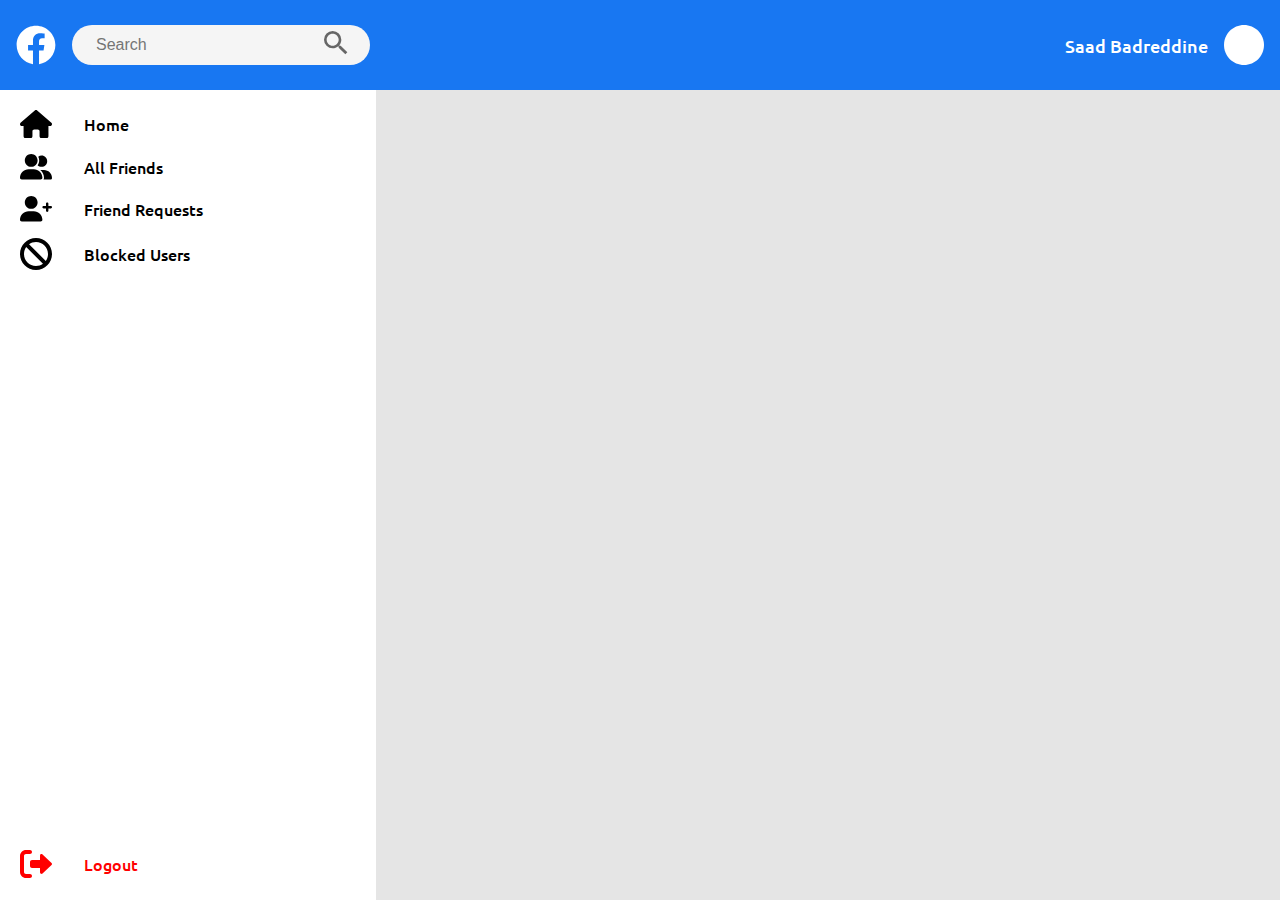
==== index.html @ 12d09928 "Initial Commit" ====
<!DOCTYPE html>
<html lang="en">

<head>
    <meta charset="UTF-8">
    <meta http-equiv="X-UA-Compatible" content="IE=edge">
    <meta name="viewport" content="width=device-width, initial-scale=1.0">
    <title>Document</title>
    <link href="styles.css" rel="stylesheet">
    <script src="foo.js"></script>
</head>

<body>

    <ul class="navbar">
        <svg xmlns="http://www.w3.org/2000/svg" viewBox="0 0 512 512" class="svg">
            <!--! Font Awesome Pro 6.0.0 by @fontawesome - https://fontawesome.com License - https://fontawesome.com/license (Commercial License) Copyright 2022 Fonticons, Inc. -->
            <path
                d="M504 256C504 119 393 8 256 8S8 119 8 256c0 123.78 90.69 226.38 209.25 245V327.69h-63V256h63v-54.64c0-62.15 37-96.48 93.67-96.48 27.14 0 55.52 4.84 55.52 4.84v61h-31.28c-30.8 0-40.41 19.12-40.41 38.73V256h68.78l-11 71.69h-57.78V501C413.31 482.38 504 379.78 504 256z" />
        </svg>
        <div class="wrapper">
            <div class="searchBar">
                <input id="searchQueryInput" type="text" name="searchQueryInput" placeholder="Search " value="" />
                <button id="searchQuerySubmit" type="submit" name="searchQuerySubmit">
                    <svg class="search-icon" viewBox="0 0 24 24">
                        <path fill="#666666"
                            d="M9.5,3A6.5,6.5 0 0,1 16,9.5C16,11.11 15.41,12.59 14.44,13.73L14.71,14H15.5L20.5,19L19,20.5L14,15.5V14.71L13.73,14.44C12.59,15.41 11.11,16 9.5,16A6.5,6.5 0 0,1 3,9.5A6.5,6.5 0 0,1 9.5,3M9.5,5C7,5 5,7 5,9.5C5,12 7,14 9.5,14C12,14 14,12 14,9.5C14,7 12,5 9.5,5Z" />
                    </svg>
                </button>
            </div>
        </div>
        <div class="name-nav">Saad Badreddine</div>
        <svg xmlns="http://www.w3.org/2000/svg" viewBox="0 0 512 512" class="svg-2">
            <!--! Font Awesome Pro 6.0.0 by @fontawesome - https://fontawesome.com License - https://fontawesome.com/license (Commercial License) Copyright 2022 Fonticons, Inc. -->
            <path
                d="M512 256C512 397.4 397.4 512 256 512C114.6 512 0 397.4 0 256C0 114.6 114.6 0 256 0C397.4 0 512 114.6 512 256z" />
        </svg>
    </ul>

    <div class="parent-container">
        <div class="sidenav">
            <div class="sidenav-item">
                <svg xmlns="http://www.w3.org/2000/svg" viewBox="0 0 576 512" class="sidenav-icons">
                    <!--! Font Awesome Pro 6.0.0 by @fontawesome - https://fontawesome.com License - https://fontawesome.com/license (Commercial License) Copyright 2022 Fonticons, Inc. -->
                    <path
                        d="M575.8 255.5C575.8 273.5 560.8 287.6 543.8 287.6H511.8L512.5 447.7C512.5 450.5 512.3 453.1 512 455.8V472C512 494.1 494.1 512 472 512H456C454.9 512 453.8 511.1 452.7 511.9C451.3 511.1 449.9 512 448.5 512H392C369.9 512 352 494.1 352 472V384C352 366.3 337.7 352 320 352H256C238.3 352 224 366.3 224 384V472C224 494.1 206.1 512 184 512H128.1C126.6 512 125.1 511.9 123.6 511.8C122.4 511.9 121.2 512 120 512H104C81.91 512 64 494.1 64 472V360C64 359.1 64.03 358.1 64.09 357.2V287.6H32.05C14.02 287.6 0 273.5 0 255.5C0 246.5 3.004 238.5 10.01 231.5L266.4 8.016C273.4 1.002 281.4 0 288.4 0C295.4 0 303.4 2.004 309.5 7.014L564.8 231.5C572.8 238.5 576.9 246.5 575.8 255.5L575.8 255.5z" />
                </svg>
                <a class="sidenav-text" id="home">Home</a>
            </div>
            <div class="sidenav-item">
                <svg xmlns="http://www.w3.org/2000/svg" viewBox="0 0 640 512" class="sidenav-icons">
                    <!--! Font Awesome Pro 6.0.0 by @fontawesome - https://fontawesome.com License - https://fontawesome.com/license (Commercial License) Copyright 2022 Fonticons, Inc. -->
                    <path
                        d="M224 256c70.7 0 128-57.31 128-128S294.7 0 224 0C153.3 0 96 57.31 96 128S153.3 256 224 256zM274.7 304H173.3c-95.73 0-173.3 77.6-173.3 173.3C0 496.5 15.52 512 34.66 512H413.3C432.5 512 448 496.5 448 477.3C448 381.6 370.4 304 274.7 304zM479.1 320h-73.85C451.2 357.7 480 414.1 480 477.3C480 490.1 476.2 501.9 470 512h138C625.7 512 640 497.6 640 479.1C640 391.6 568.4 320 479.1 320zM432 256C493.9 256 544 205.9 544 144S493.9 32 432 32c-25.11 0-48.04 8.555-66.72 22.51C376.8 76.63 384 101.4 384 128c0 35.52-11.93 68.14-31.59 94.71C372.7 243.2 400.8 256 432 256z" />
                </svg>
                <a class="sidenav-text" id="allfriends">All Friends</a>
            </div>
            <div class="sidenav-item">
                <svg xmlns="http://www.w3.org/2000/svg" viewBox="0 0 640 512" <svg xmlns="http://www.w3.org/2000/svg"
                    viewBox="0 0 640 512" class="sidenav-icons">
                    <!--! Font Awesome Pro 6.0.0 by @fontawesome - https://fontawesome.com License - https://fontawesome.com/license (Commercial License) Copyright 2022 Fonticons, Inc. -->
                    <path
                        d="M224 256c70.7 0 128-57.31 128-128S294.7 0 224 0C153.3 0 96 57.31 96 128S153.3 256 224 256zM274.7 304H173.3C77.61 304 0 381.6 0 477.3C0 496.5 15.52 512 34.66 512h378.7C432.5 512 448 496.5 448 477.3C448 381.6 370.4 304 274.7 304zM616 200h-48v-48C568 138.8 557.3 128 544 128s-24 10.75-24 24v48h-48C458.8 200 448 210.8 448 224s10.75 24 24 24h48v48C520 309.3 530.8 320 544 320s24-10.75 24-24v-48h48C629.3 248 640 237.3 640 224S629.3 200 616 200z" />
                </svg>

                <a class="sidenav-text" id="requests">Friend Requests</a>
            </div>
            <div class="sidenav-item">
                <svg xmlns="http://www.w3.org/2000/svg" viewBox="0 0 512 512" class="sidenav-icons">
                    <!--! Font Awesome Pro 6.0.0 by @fontawesome - https://fontawesome.com License - https://fontawesome.com/license (Commercial License) Copyright 2022 Fonticons, Inc. -->
                    <path
                        d="M512 256C512 397.4 397.4 512 256 512C114.6 512 0 397.4 0 256C0 114.6 114.6 0 256 0C397.4 0 512 114.6 512 256zM99.5 144.8C77.15 176.1 64 214.5 64 256C64 362 149.1 448 256 448C297.5 448 335.9 434.9 367.2 412.5L99.5 144.8zM448 256C448 149.1 362 64 256 64C214.5 64 176.1 77.15 144.8 99.5L412.5 367.2C434.9 335.9 448 297.5 448 256V256z" />
                </svg>
                <a class="sidenav-text" id="blocks">Blocked Users</a>
            </div>

            <div class="logout" class="sidenav-item">
                <svg xmlns="http://www.w3.org/2000/svg" viewBox="0 0 512 512" class="sidenav-icons">
                    <!--! Font Awesome Pro 6.0.0 by @fontawesome - https://fontawesome.com License - https://fontawesome.com/license (Commercial License) Copyright 2022 Fonticons, Inc. -->
                    <path
                        d="M96 480h64C177.7 480 192 465.7 192 448S177.7 416 160 416H96c-17.67 0-32-14.33-32-32V128c0-17.67 14.33-32 32-32h64C177.7 96 192 81.67 192 64S177.7 32 160 32H96C42.98 32 0 74.98 0 128v256C0 437 42.98 480 96 480zM504.8 238.5l-144.1-136c-6.975-6.578-17.2-8.375-26-4.594c-8.803 3.797-14.51 12.47-14.51 22.05l-.0918 72l-128-.001c-17.69 0-32.02 14.33-32.02 32v64c0 17.67 14.34 32 32.02 32l128 .001l.0918 71.1c0 9.578 5.707 18.25 14.51 22.05c8.803 3.781 19.03 1.984 26-4.594l144.1-136C514.4 264.4 514.4 247.6 504.8 238.5z" />
                </svg>
                <a class="sidenav-text" id="logout">Logout</a>
            </div>
        </div>

        <div class="second-column" id="friends">

        </div>

</body>

</html>
---- styles.css ----
@import url("https://fonts.googleapis.com/css2?family=Ubuntu&display=swap");

body {
  all: unset;
  font-family: Ubuntu, Arial, sans-serif;
  background-color: #e5e5e5;
}

a {
  text-decoration: none;
  color: black;
  font-weight: 500;
  margin-bottom: 1rem;
}

.navbar {
  display: flex;
  flex-direction: row;
  list-style-type: none;
  margin: 0;
  overflow: hidden;
  background-color: #1877f2;
  position: fixed;
  top: 0;
  width: 100%;
  height: 10vh;
  align-items: center;
  padding-left: 1rem;
  padding-right: 1rem;
}

.wrapper {
  width: 2 0%;
  max-width: 31.25rem;
  margin-left: 1rem;
}

.searchBar {
  width: 100%;
  display: flex;
  flex-direction: row;
  align-items: center;
}

#searchQueryInput {
  width: 100%;
  height: 2.5rem;
  background: #f5f5f5;
  outline: none;
  border: none;
  border-radius: 1.625rem;
  padding: 0 3.5rem 0 1.5rem;
  font-size: 1rem;
}

#searchQuerySubmit {
  width: 3.5rem;
  height: 2.8rem;
  margin-left: -3.5rem;
  background: none;
  border: none;
  outline: none;
}

#searchQuerySubmit:hover {
  cursor: pointer;
}

.search-icon {
  width: 2rem;
  height: 2rem;
}

.name-nav {
  font-size: 1.1rem;
  font-weight: 500;
  margin-left: auto;
  margin-right: 1rem;
  color: white;
}

.parent-container {
  display: flex;
  position: absolute;
  top: 10vh;
  right: 0;
  bottom: 0;
  left: 0;
}

li a {
  display: block;
  text-align: center;
  padding: 14px 16px;
  text-decoration: none;
}

.sidenav {
  display: flex;
  flex-direction: column;
  flex: 40%;
  padding: 20px;
  position: relative;
  background-color: #ffff;
}

.second-column {
  flex: 77%;
  padding-left: 10%;
  padding-right: 10%;
  position: relative;
  overflow-y: auto;
  overflow-x: hidden;
  justify-content: center;
  align-items: center;
}

.friend-container {
  padding: 5% 0 3% 5%;
  height: 20vh;
  position: relative;
  clear: both;
  border-radius: 20px;
  margin-bottom: 20px;
  align-items: center;
  justify-content: center;
  background-color: #ffff;
  flex-wrap: wrap;
}

.friend-container:first-child {
  margin-top: 20px;
}

.svg {
  width: 2.5rem;
  fill: #ffff;
}

.svg-2 {
  width: 2.5rem;
  fill: #ffff;
  margin-right: 2rem;
}

.sidenav-icons {
  width: 2rem;
  margin-right: 1rem;
}

.sidenav-item {
  display: flex;
  flex-direction: row;
  margin-bottom: 1rem;
}

.sidenav-text {
  margin: auto;
  margin-left: 1rem;
  cursor: pointer;
}

.logout {
  display: flex;
  flex-direction: row;
  margin-top: auto;
}

.logout > a {
  cursor: pointer;
  color: red;
}

.logout > svg {
  fill: red;
}

.button-row {
  position: absolute;
  right: 0.5rem;
  bottom: 1rem;
}

.accept-btn,
.unblock-btn {
  width: 8rem;
  height: 3rem;
  background-color: #ffff;
  color: #00cd67;
  border: 1px solid #00cd67;
  font-size: 1em;
  font-weight: lighter;
  border-radius: 90px;
  text-decoration: none;
  outline: none;
  margin-top: 1rem;
  margin-right: 0.2rem;
}

.accept-btn:active,
.unblock-btn:active {
  transform: translateY(-5px);
}

.accept-btn:hover,
.unblock-btn:hover {
  color: #fff;
  background-color: #00cd67;
  font-size: 1em;
  font-size: 1em;
  cursor: pointer;
  transition: all 400ms ease-out;
}

.reject-btn,
.remove-btn,
.rm-btn {
  width: 8rem;
  height: 3rem;
  color: #fff;
  background: #ff4d4d;
  font-size: 1em;
  font-weight: lighter;
  border-radius: 90px;
  text-decoration: none;
  outline: none;
  border: none;
  margin-top: 1rem;
  margin-right: 1rem;
}

.reject-btn:active,
.remove-btn:active,
.rm-btn:active {
  transform: translateY(-5px);
}

.reject-btn:hover,
.remove-btn:hover,
.rm-btn:hover {
  background-color: #ffff;
  color: #ff4d4d;
  font-size: 1em;
  border: 1px solid #ff4d4d;
  font-size: 1em;
  cursor: pointer;
  transition: all 400ms ease-out;
}

.block-btn {
  width: 8rem;
  height: 3rem;
  background-color: #ffff;
  color: #ff4d4d;
  border: 1px solid #ff4d4d;
  font-size: 1em;
  font-weight: lighter;
  border-radius: 90px;
  text-decoration: none;
  margin-top: 1rem;
  margin-right: 0.2rem;
}

.block-btn:active {
  transform: translateY(-5px);
}

.block-btn:hover {
  background-color: #ff4d4d;
  color: #ffff;
  font-size: 1em;
  border: 1px solid #ffff;
  font-size: 1em;
  cursor: pointer;
  transition: all 400ms ease-out;
}

.fullname {
  font-size: 1.5rem;
}
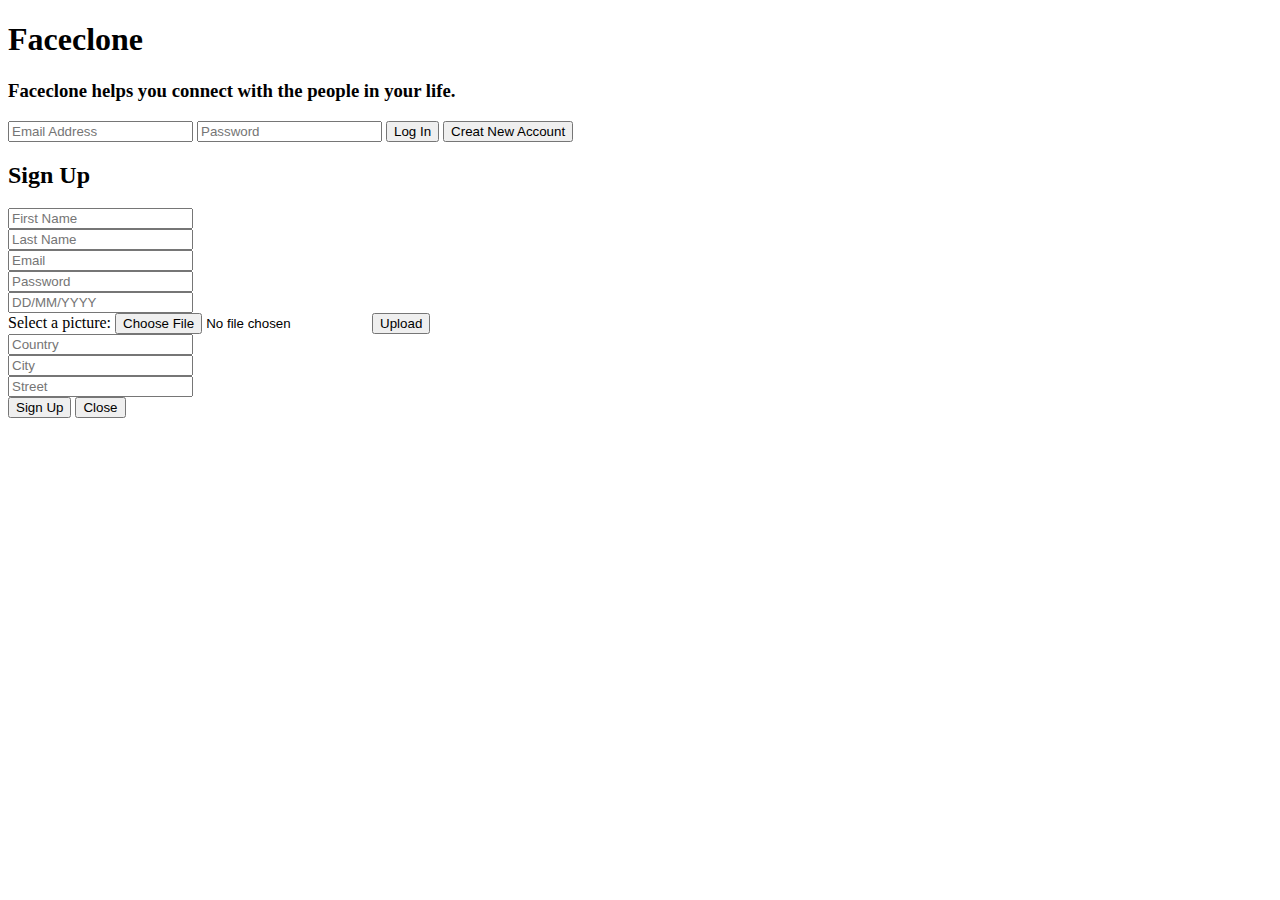
==== commit 8455b608: "Edit HTML for styling purposes" ====
--- a/index.html
+++ b/index.html
@@ -1,93 +1,84 @@
-<!DOCTYPE html>
-<html lang="en">
-
-<head>
-    <meta charset="UTF-8">
-    <meta http-equiv="X-UA-Compatible" content="IE=edge">
-    <meta name="viewport" content="width=device-width, initial-scale=1.0">
-    <title>Document</title>
-    <link href="styles.css" rel="stylesheet">
-    <script src="foo.js"></script>
-</head>
-
-<body>
-
-    <ul class="navbar">
-        <svg xmlns="http://www.w3.org/2000/svg" viewBox="0 0 512 512" class="svg">
-            <!--! Font Awesome Pro 6.0.0 by @fontawesome - https://fontawesome.com License - https://fontawesome.com/license (Commercial License) Copyright 2022 Fonticons, Inc. -->
-            <path
-                d="M504 256C504 119 393 8 256 8S8 119 8 256c0 123.78 90.69 226.38 209.25 245V327.69h-63V256h63v-54.64c0-62.15 37-96.48 93.67-96.48 27.14 0 55.52 4.84 55.52 4.84v61h-31.28c-30.8 0-40.41 19.12-40.41 38.73V256h68.78l-11 71.69h-57.78V501C413.31 482.38 504 379.78 504 256z" />
-        </svg>
-        <div class="wrapper">
-            <div class="searchBar">
-                <input id="searchQueryInput" type="text" name="searchQueryInput" placeholder="Search " value="" />
-                <button id="searchQuerySubmit" type="submit" name="searchQuerySubmit">
-                    <svg class="search-icon" viewBox="0 0 24 24">
-                        <path fill="#666666"
-                            d="M9.5,3A6.5,6.5 0 0,1 16,9.5C16,11.11 15.41,12.59 14.44,13.73L14.71,14H15.5L20.5,19L19,20.5L14,15.5V14.71L13.73,14.44C12.59,15.41 11.11,16 9.5,16A6.5,6.5 0 0,1 3,9.5A6.5,6.5 0 0,1 9.5,3M9.5,5C7,5 5,7 5,9.5C5,12 7,14 9.5,14C12,14 14,12 14,9.5C14,7 12,5 9.5,5Z" />
-                    </svg>
-                </button>
-            </div>
-        </div>
-        <div class="name-nav">Saad Badreddine</div>
-        <svg xmlns="http://www.w3.org/2000/svg" viewBox="0 0 512 512" class="svg-2">
-            <!--! Font Awesome Pro 6.0.0 by @fontawesome - https://fontawesome.com License - https://fontawesome.com/license (Commercial License) Copyright 2022 Fonticons, Inc. -->
-            <path
-                d="M512 256C512 397.4 397.4 512 256 512C114.6 512 0 397.4 0 256C0 114.6 114.6 0 256 0C397.4 0 512 114.6 512 256z" />
-        </svg>
-    </ul>
-
-    <div class="parent-container">
-        <div class="sidenav">
-            <div class="sidenav-item">
-                <svg xmlns="http://www.w3.org/2000/svg" viewBox="0 0 576 512" class="sidenav-icons">
-                    <!--! Font Awesome Pro 6.0.0 by @fontawesome - https://fontawesome.com License - https://fontawesome.com/license (Commercial License) Copyright 2022 Fonticons, Inc. -->
-                    <path
-                        d="M575.8 255.5C575.8 273.5 560.8 287.6 543.8 287.6H511.8L512.5 447.7C512.5 450.5 512.3 453.1 512 455.8V472C512 494.1 494.1 512 472 512H456C454.9 512 453.8 511.1 452.7 511.9C451.3 511.1 449.9 512 448.5 512H392C369.9 512 352 494.1 352 472V384C352 366.3 337.7 352 320 352H256C238.3 352 224 366.3 224 384V472C224 494.1 206.1 512 184 512H128.1C126.6 512 125.1 511.9 123.6 511.8C122.4 511.9 121.2 512 120 512H104C81.91 512 64 494.1 64 472V360C64 359.1 64.03 358.1 64.09 357.2V287.6H32.05C14.02 287.6 0 273.5 0 255.5C0 246.5 3.004 238.5 10.01 231.5L266.4 8.016C273.4 1.002 281.4 0 288.4 0C295.4 0 303.4 2.004 309.5 7.014L564.8 231.5C572.8 238.5 576.9 246.5 575.8 255.5L575.8 255.5z" />
-                </svg>
-                <a class="sidenav-text" id="home">Home</a>
-            </div>
-            <div class="sidenav-item">
-                <svg xmlns="http://www.w3.org/2000/svg" viewBox="0 0 640 512" class="sidenav-icons">
-                    <!--! Font Awesome Pro 6.0.0 by @fontawesome - https://fontawesome.com License - https://fontawesome.com/license (Commercial License) Copyright 2022 Fonticons, Inc. -->
-                    <path
-                        d="M224 256c70.7 0 128-57.31 128-128S294.7 0 224 0C153.3 0 96 57.31 96 128S153.3 256 224 256zM274.7 304H173.3c-95.73 0-173.3 77.6-173.3 173.3C0 496.5 15.52 512 34.66 512H413.3C432.5 512 448 496.5 448 477.3C448 381.6 370.4 304 274.7 304zM479.1 320h-73.85C451.2 357.7 480 414.1 480 477.3C480 490.1 476.2 501.9 470 512h138C625.7 512 640 497.6 640 479.1C640 391.6 568.4 320 479.1 320zM432 256C493.9 256 544 205.9 544 144S493.9 32 432 32c-25.11 0-48.04 8.555-66.72 22.51C376.8 76.63 384 101.4 384 128c0 35.52-11.93 68.14-31.59 94.71C372.7 243.2 400.8 256 432 256z" />
-                </svg>
-                <a class="sidenav-text" id="allfriends">All Friends</a>
-            </div>
-            <div class="sidenav-item">
-                <svg xmlns="http://www.w3.org/2000/svg" viewBox="0 0 640 512" <svg xmlns="http://www.w3.org/2000/svg"
-                    viewBox="0 0 640 512" class="sidenav-icons">
-                    <!--! Font Awesome Pro 6.0.0 by @fontawesome - https://fontawesome.com License - https://fontawesome.com/license (Commercial License) Copyright 2022 Fonticons, Inc. -->
-                    <path
-                        d="M224 256c70.7 0 128-57.31 128-128S294.7 0 224 0C153.3 0 96 57.31 96 128S153.3 256 224 256zM274.7 304H173.3C77.61 304 0 381.6 0 477.3C0 496.5 15.52 512 34.66 512h378.7C432.5 512 448 496.5 448 477.3C448 381.6 370.4 304 274.7 304zM616 200h-48v-48C568 138.8 557.3 128 544 128s-24 10.75-24 24v48h-48C458.8 200 448 210.8 448 224s10.75 24 24 24h48v48C520 309.3 530.8 320 544 320s24-10.75 24-24v-48h48C629.3 248 640 237.3 640 224S629.3 200 616 200z" />
-                </svg>
-
-                <a class="sidenav-text" id="requests">Friend Requests</a>
-            </div>
-            <div class="sidenav-item">
-                <svg xmlns="http://www.w3.org/2000/svg" viewBox="0 0 512 512" class="sidenav-icons">
-                    <!--! Font Awesome Pro 6.0.0 by @fontawesome - https://fontawesome.com License - https://fontawesome.com/license (Commercial License) Copyright 2022 Fonticons, Inc. -->
-                    <path
-                        d="M512 256C512 397.4 397.4 512 256 512C114.6 512 0 397.4 0 256C0 114.6 114.6 0 256 0C397.4 0 512 114.6 512 256zM99.5 144.8C77.15 176.1 64 214.5 64 256C64 362 149.1 448 256 448C297.5 448 335.9 434.9 367.2 412.5L99.5 144.8zM448 256C448 149.1 362 64 256 64C214.5 64 176.1 77.15 144.8 99.5L412.5 367.2C434.9 335.9 448 297.5 448 256V256z" />
-                </svg>
-                <a class="sidenav-text" id="blocks">Blocked Users</a>
-            </div>
-
-            <div class="logout" class="sidenav-item">
-                <svg xmlns="http://www.w3.org/2000/svg" viewBox="0 0 512 512" class="sidenav-icons">
-                    <!--! Font Awesome Pro 6.0.0 by @fontawesome - https://fontawesome.com License - https://fontawesome.com/license (Commercial License) Copyright 2022 Fonticons, Inc. -->
-                    <path
-                        d="M96 480h64C177.7 480 192 465.7 192 448S177.7 416 160 416H96c-17.67 0-32-14.33-32-32V128c0-17.67 14.33-32 32-32h64C177.7 96 192 81.67 192 64S177.7 32 160 32H96C42.98 32 0 74.98 0 128v256C0 437 42.98 480 96 480zM504.8 238.5l-144.1-136c-6.975-6.578-17.2-8.375-26-4.594c-8.803 3.797-14.51 12.47-14.51 22.05l-.0918 72l-128-.001c-17.69 0-32.02 14.33-32.02 32v64c0 17.67 14.34 32 32.02 32l128 .001l.0918 71.1c0 9.578 5.707 18.25 14.51 22.05c8.803 3.781 19.03 1.984 26-4.594l144.1-136C514.4 264.4 514.4 247.6 504.8 238.5z" />
-                </svg>
-                <a class="sidenav-text" id="logout">Logout</a>
-            </div>
-        </div>
-
-        <div class="second-column" id="friends">
-
-        </div>
-
-</body>
-
+<!DOCTYPE html>
+<html lang="en">
+<head>
+    <meta charset="UTF-8">
+    <meta http-equiv="X-UA-Compatible" content="IE=edge">
+    <meta name="viewport" content="width=device-width, initial-scale=1.0">
+    <title>Facebook Clone</title>
+    <link rel="stylesheet" href="CSS/styles.css">
+    <link href="https://fonts.googleapis.com/css2?family=Ubuntu:wght@400;700&display=swap" rel="stylesheet">
+</head>
+<body>
+    <div id="front_page">
+        <div class="maincontainer">
+            <div class="column1">
+                <h1>Faceclone</h1>
+                <h3>Faceclone helps you connect with the people in your life.</h3>
+            </div>
+            <div class="column2">
+                <div id = "loginform">
+                    <input type="text" id="email1" placeholder="Email Address">
+                    <input type="password" id="password1" placeholder="Password"> 
+                    <button type="button" id="signin_button" class="buttons">Log In</button>
+                    <button type="button" id="createaccount_button" class="buttons">Creat New Account</button>
+                </div>
+            </div>
+        </div>
+    </div>
+    <div id="signup_form">
+        <h2>Sign Up</h2>
+        <div class = "signup_row">
+            <div class = "input">
+                <input type="text" id = "first_name" placeholder="First Name">
+            </div>
+            <div class = "input">
+                <input type="text" id = "last_name" placeholder="Last Name">
+            </div>
+        </div>
+            
+        <div class = "signup_row">
+            <div class = "input">
+                <input type="text" id = "email2" placeholder="Email">
+            </div>
+        </div>
+        <div class = "signup_row">
+            <div class = "input">
+                <input type="text" id = "password2" placeholder="Password">
+            </div>
+        </div>
+        <div class = "signup_row">
+            <div class = "input">
+                <input type="text" id = "dob" placeholder="DD/MM/YYYY">
+            </div>
+        </div>
+        <div class = "signup_row">
+            <div class = "input">
+                <label for="profilpicture" id=""picture_label>Select a picture:</label>
+                <input type="file" id="profile_picture" name="profile_picture">
+                <button type="button" id="profilepicture_button" class="buttons">Upload</button>
+            </div> 
+        </div>
+        <div class = "signup_row">
+            <div class = "input">
+                <input type="text" id = "country" placeholder="Country">
+            </div>
+            <div class = "input">
+                <input type="text" id = "city" placeholder="City">    
+            </div>
+            <div class = "input">
+                <input type="text" id = "street" placeholder="Street">
+            </div>
+        </div>
+        <div class = "signup_row">
+            <button type="button" id="signup_button" class="buttons">Sign Up</button>
+            <button type="button" id="close_button" class="buttons">Close</button>
+        </div>
+    </div>
+    
+
+    <script src="Javascript/signin.js"></script></body>
+    <script src="Javascript/signup.js"></script></body>
+
+
+</body>
 </html>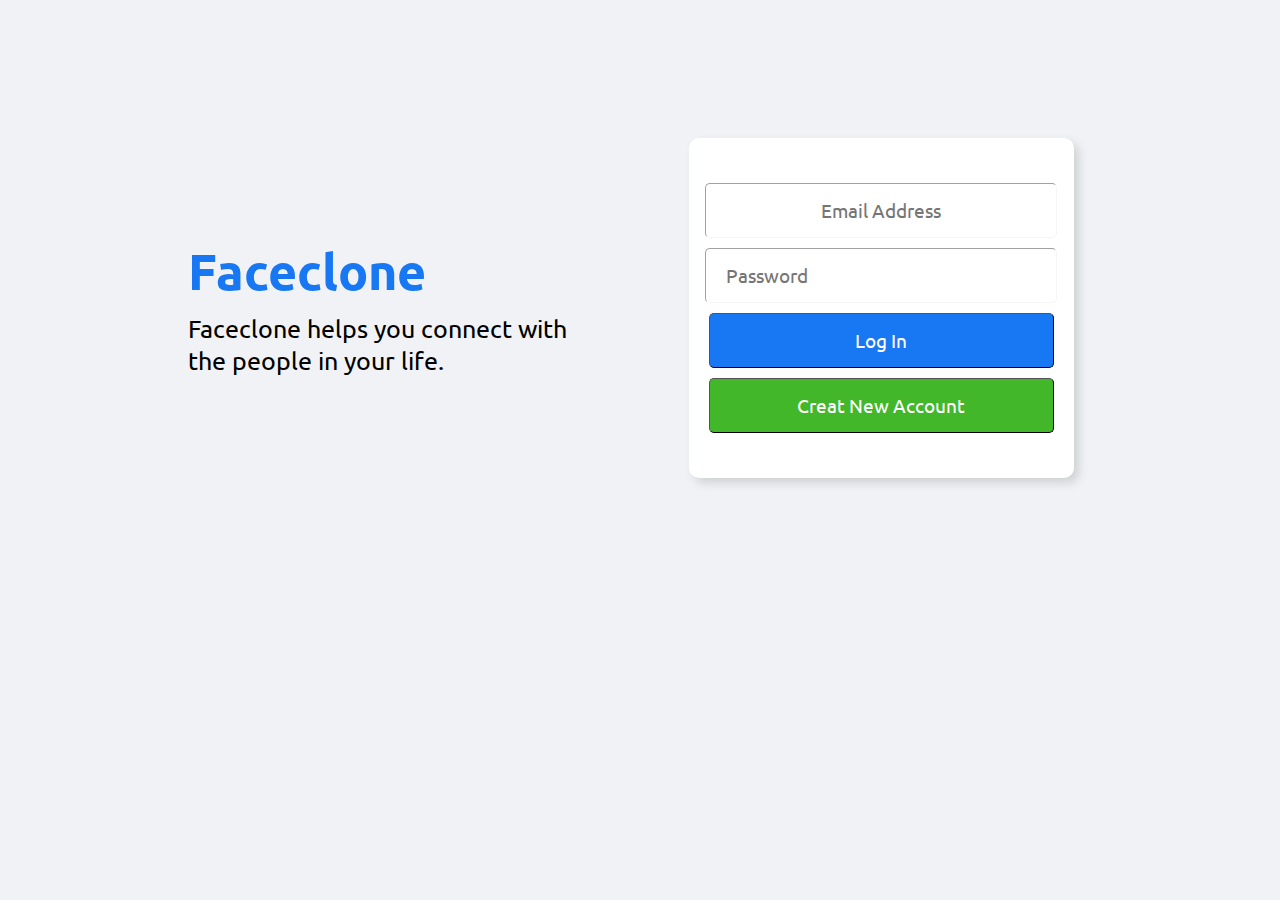
==== commit a19789b0: "Remove profile picture" ====
--- a/index.html
+++ b/index.html
@@ -53,13 +53,6 @@
         </div>
         <div class = "signup_row">
             <div class = "input">
-                <label for="profilpicture" id=""picture_label>Select a picture:</label>
-                <input type="file" id="profile_picture" name="profile_picture">
-                <button type="button" id="profilepicture_button" class="buttons">Upload</button>
-            </div> 
-        </div>
-        <div class = "signup_row">
-            <div class = "input">
                 <input type="text" id = "country" placeholder="Country">
             </div>
             <div class = "input">
--- a/CSS/styles.css
+++ b/CSS/styles.css
@@ -0,0 +1,282 @@
+body{
+    background-color: #f0f2f5;
+    padding-bottom: 112px;
+    padding-top: 50px;
+    z-index: 1;
+
+}
+
+.maincontainer{
+    display: flex;
+    align-items: center;
+    justify-content: center;
+}
+
+.column1{
+    display: flex;
+    justify-content: center;
+    flex-direction: column;
+    width: 50%;
+    min-height: 500px;
+    margin: 0px 50px 0px 200px;
+}
+
+.column2{
+    display: flex;
+    justify-content: center;
+    flex-direction: column;
+    align-items: center;
+    width: 50%;
+    text-align: center;
+    min-height: 100%;
+    margin: 0px 200px 0px 0px;
+
+}
+
+h1{
+    color: #1877f2;
+    font-family: Ubuntu;
+    font-weight: 700;
+    font-size: 50px;
+    margin:5px;
+}
+
+h3{
+    font-family: Ubuntu;
+    font-weight: 400;
+    font-size: 25px;
+    margin: 5px;
+}
+
+h2{
+    font-family: Ubuntu;
+    font-weight: 700;
+    font-size: 30px;
+}
+
+#loginform{
+    display: flex;
+    flex-direction: column;
+    justify-content: center;
+    align-items: center;
+    background-color: white;
+    padding: 20px;
+    border-radius: 10px;
+    width: 350px;
+    min-height: 300px;
+    box-shadow: 5px 5px 10px #d0d2d5;
+}
+
+#createaccount_button{
+    background-color: #42b72a;
+    color: white;
+    border-radius: 5px;
+    border-width: 1px;
+    margin: 5px;
+    width: 100%;
+    padding: 14px 20px;
+    font-family: Ubuntu;
+    font-size: larger;
+    font-weight: 400;
+}
+
+#createaccount_button:hover{
+    background-color: #3eac28;
+}
+
+#signin_button{
+    background-color: #1877f2;
+    color: white;
+    border-radius: 5px;
+    border-width: 1px;
+    margin: 5px;
+    width: 100%;
+    padding: 14px 20px;
+    font-family: Ubuntu;
+    font-size: larger;
+    font-weight: 400;
+}
+
+#signin_button:hover{
+    background-color: #186bd8;
+}
+
+#email1{
+    border-radius: 5px;
+    border-color: #f5f5f5;
+    border-width: 1px;
+    margin: 5px;
+    width: 90%;
+    padding: 14px 20px;
+    font-family: Ubuntu;
+    font-size: larger;
+    background-color: white !important;
+}
+
+#email1:hover {
+    border-color: #1773e9;
+}
+
+#password1{
+    border-radius: 5px;
+    border-color: #f5f5f5;
+    border-width: 1px;
+    margin: 5px;
+    width: 90%;
+    padding: 14px 20px;
+    font-family: Ubuntu;
+    font-size: larger;
+
+}
+
+#password1:hover{
+    border-color: #1773e9;
+}
+
+input[type=text] {
+    border-radius: 5px;
+    border-color: #f5f5f5;
+    border-width: 1px;
+    margin: 5px;
+    width: 60%;
+    padding: 10px 15px;
+    font-family: Ubuntu;
+    font-size: medium; 
+    background-color: #f5f6f7;
+    text-align: center; 
+}
+input[type=file] {
+    border-radius: 5px;
+    border-color: #f5f5f5;
+    border-width: 1px;
+    margin: 5px;
+    width: 70%;
+    padding: 10px 15px;
+    font-family: Ubuntu;
+    font-size: medium; 
+    background-color: #f5f6f7; 
+}
+#profilepicture_button{
+    background-color: #1877f2;
+    color: white;
+    border-radius: 5px;
+    border-width: 1px;
+    margin: 5px;
+    width: 20%;
+    padding: 5px 5px;
+    font-family: Ubuntu;
+    font-size: large;
+    font-weight: 400;
+}
+
+#picture_label{
+    font-family: Ubuntu;
+    font-size: large;
+    font-weight: 400;
+}
+
+#signup_form{
+    display: none;
+    flex-direction: column;
+    justify-content: center;
+    align-items: center;
+    background-color: white;
+    padding: 20px;
+    border-radius: 10px;
+    width: 600px;
+    min-height: 300px;
+    box-shadow: 5px 5px 10px #d0d2d5;
+    z-index: 2;
+    position: absolute;
+    top: 20%;
+    left: 25%;
+    opacity: 1 !important;
+}
+
+.signup_row{
+    display: flex;
+    align-content: space-around;
+    margin: 0px 15px;
+}
+
+
+@media only screen and (max-width:1300px){
+
+    .column1{
+        margin: 0px 50px 0px 175px;
+    }
+    
+    .column2{
+        margin: 0px 175px 0px 0px;
+    }
+    #loginform{
+        width: 345px;
+    }
+}
+
+@media only screen and (max-width:1200px){
+
+    .column1{
+        margin: 0px 50px 0px 150px;
+    }
+    
+    .column2{
+        margin: 0px 150px 0px 0px;
+    }
+
+    #loginform{
+        width: 340px;
+    }
+}
+@media only screen and (max-width:1100px){
+
+    .column1{
+        margin: 0px 50px 0px 125px;
+    }
+    
+    .column2{
+        margin: 0px 125px 0px 0px;
+    }
+
+    #loginform{
+        width: 335px;
+    }
+}
+@media only screen and (max-width:1000px){
+
+    .column1{
+        margin: 0px 50px 0px 100px;
+    }
+    
+    .column2{
+        margin: 0px 100px 0px 0px;
+    }
+
+    #loginform{
+        width: 330px;
+    }
+}
+
+@media only screen and (max-width:900px){
+
+    .maincontainer{
+        flex-direction: column;
+        align-content: center;
+        justify-content: center;
+    }
+    .column1{
+        margin: 0px;
+        text-align: center;
+        justify-content: start;
+        width: 70%;
+        min-height: auto;
+    }
+    .column2{
+        margin: 0px;
+    }
+
+    #loginform{
+    width: 500px;
+    margin-top: 50px;
+    }
+}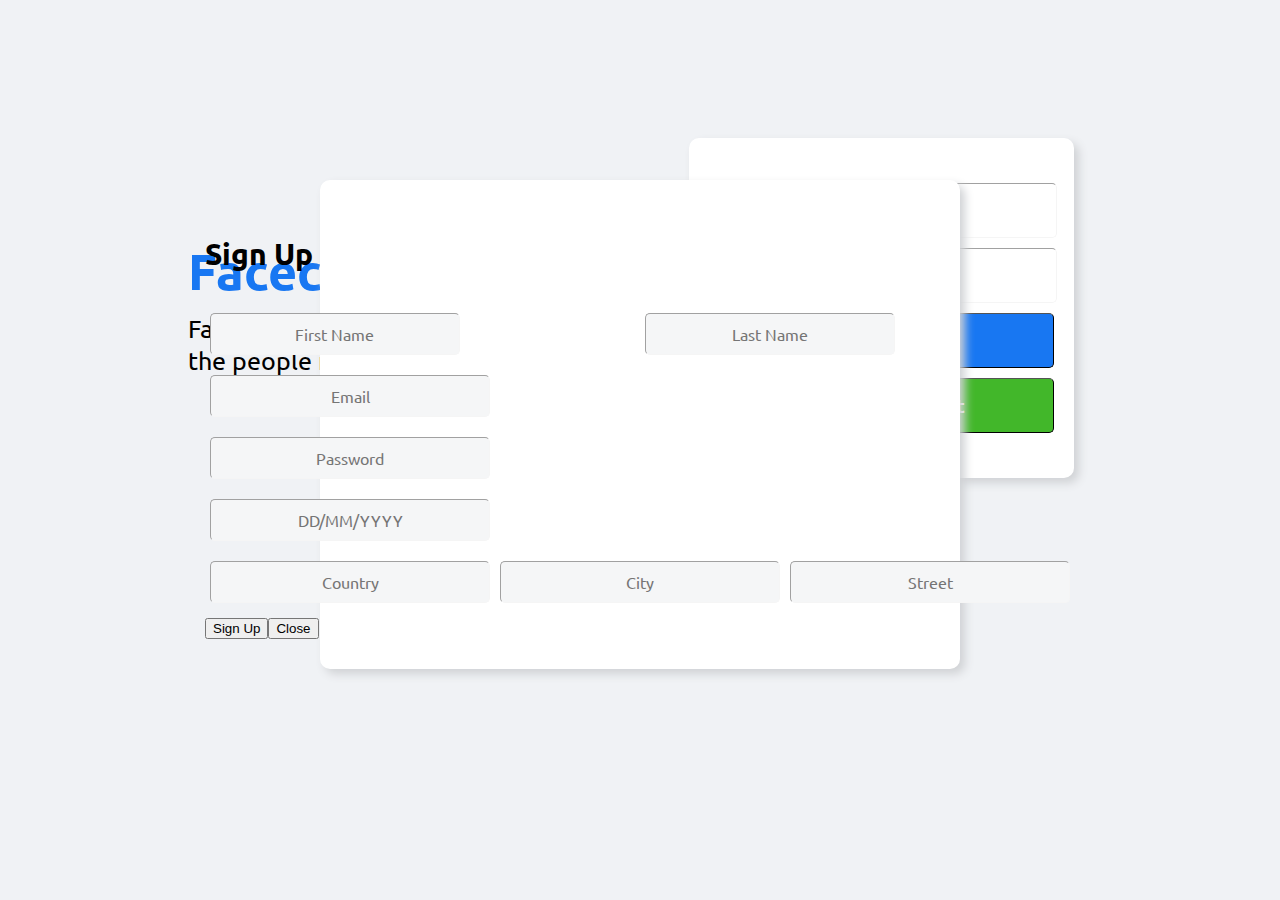
==== commit db3fdbd7: "Add container for signup_form" ====
--- a/index.html
+++ b/index.html
@@ -9,6 +9,7 @@
     <link href="https://fonts.googleapis.com/css2?family=Ubuntu:wght@400;700&display=swap" rel="stylesheet">
 </head>
 <body>
+    
     <div id="front_page">
         <div class="maincontainer">
             <div class="column1">
@@ -25,46 +26,58 @@
             </div>
         </div>
     </div>
+
     <div id="signup_form">
-        <h2>Sign Up</h2>
-        <div class = "signup_row">
-            <div class = "input">
-                <input type="text" id = "first_name" placeholder="First Name">
+        <div class="container2">
+
+            <div class=" signup_row signup">
+                <h2>Sign Up</h2>
             </div>
-            <div class = "input">
-                <input type="text" id = "last_name" placeholder="Last Name">
+
+            <div class = "signup_row">
+                <div class = "input">
+                    <input type="text" id = "first_name" placeholder="First Name">
+                </div>
+                <div class = "input">
+                    <input type="text" id = "last_name" placeholder="Last Name">
+                </div>
             </div>
-        </div>
             
-        <div class = "signup_row">
-            <div class = "input">
-                <input type="text" id = "email2" placeholder="Email">
+            <div class = "signup_row">
+                <div class = "input">
+                    <input type="text" id = "email2" placeholder="Email">
+                </div>
             </div>
-        </div>
-        <div class = "signup_row">
-            <div class = "input">
-                <input type="text" id = "password2" placeholder="Password">
+
+            <div class = "signup_row">
+                <div class = "input">
+                    <input type="text" id = "password2" placeholder="Password">
+                </div>
             </div>
-        </div>
-        <div class = "signup_row">
-            <div class = "input">
-                <input type="text" id = "dob" placeholder="DD/MM/YYYY">
+
+            <div class = "signup_row">
+                <div class = "input">
+                    <input type="text" id = "dob" placeholder="DD/MM/YYYY">
+                </div>
             </div>
-        </div>
-        <div class = "signup_row">
-            <div class = "input">
-                <input type="text" id = "country" placeholder="Country">
+
+            <div class = "signup_row">
+                <div class = "input">
+                    <input type="text" id = "country" placeholder="Country">
+                </div>
+                <div class = "input">
+                    <input type="text" id = "city" placeholder="City">    
+                </div>
+                <div class = "input">
+                    <input type="text" id = "street" placeholder="Street">
+                </div>
             </div>
-            <div class = "input">
-                <input type="text" id = "city" placeholder="City">    
+
+            <div class = "signup_row">
+                <button type="button" id="signup_button" class="buttons">Sign Up</button>
+                <button type="button" id="close_button" class="buttons">Close</button>
             </div>
-            <div class = "input">
-                <input type="text" id = "street" placeholder="Street">
-            </div>
-        </div>
-        <div class = "signup_row">
-            <button type="button" id="signup_button" class="buttons">Sign Up</button>
-            <button type="button" id="close_button" class="buttons">Close</button>
+
         </div>
     </div>
     
--- a/CSS/styles.css
+++ b/CSS/styles.css
@@ -126,7 +126,7 @@
     padding: 14px 20px;
     font-family: Ubuntu;
     font-size: larger;
-
+    text-align: center;
 }
 
 #password1:hover{
@@ -145,38 +145,9 @@
     background-color: #f5f6f7;
     text-align: center; 
 }
-input[type=file] {
-    border-radius: 5px;
-    border-color: #f5f5f5;
-    border-width: 1px;
-    margin: 5px;
-    width: 70%;
-    padding: 10px 15px;
-    font-family: Ubuntu;
-    font-size: medium; 
-    background-color: #f5f6f7; 
-}
-#profilepicture_button{
-    background-color: #1877f2;
-    color: white;
-    border-radius: 5px;
-    border-width: 1px;
-    margin: 5px;
-    width: 20%;
-    padding: 5px 5px;
-    font-family: Ubuntu;
-    font-size: large;
-    font-weight: 400;
-}
-
-#picture_label{
-    font-family: Ubuntu;
-    font-size: large;
-    font-weight: 400;
-}
 
 #signup_form{
-    display: none;
+    display: flex;
     flex-direction: column;
     justify-content: center;
     align-items: center;
@@ -196,9 +167,36 @@
 .signup_row{
     display: flex;
     align-content: space-around;
-    margin: 0px 15px;
-}
-
+    margin: 10px 15px;
+}
+
+#first_name{
+    width: 50%;
+}
+#last_name{
+    width: 50%;
+}
+#email2{
+    width: auto;
+}
+#password2{
+    width: auto;
+}
+#dob{
+    width: auto;
+}
+#country{
+    width: auto;
+}
+#city{
+    width: auto;
+}
+#street{
+    width: auto;
+}
+.input{
+    width: 100%;
+}
 
 @media only screen and (max-width:1300px){
 
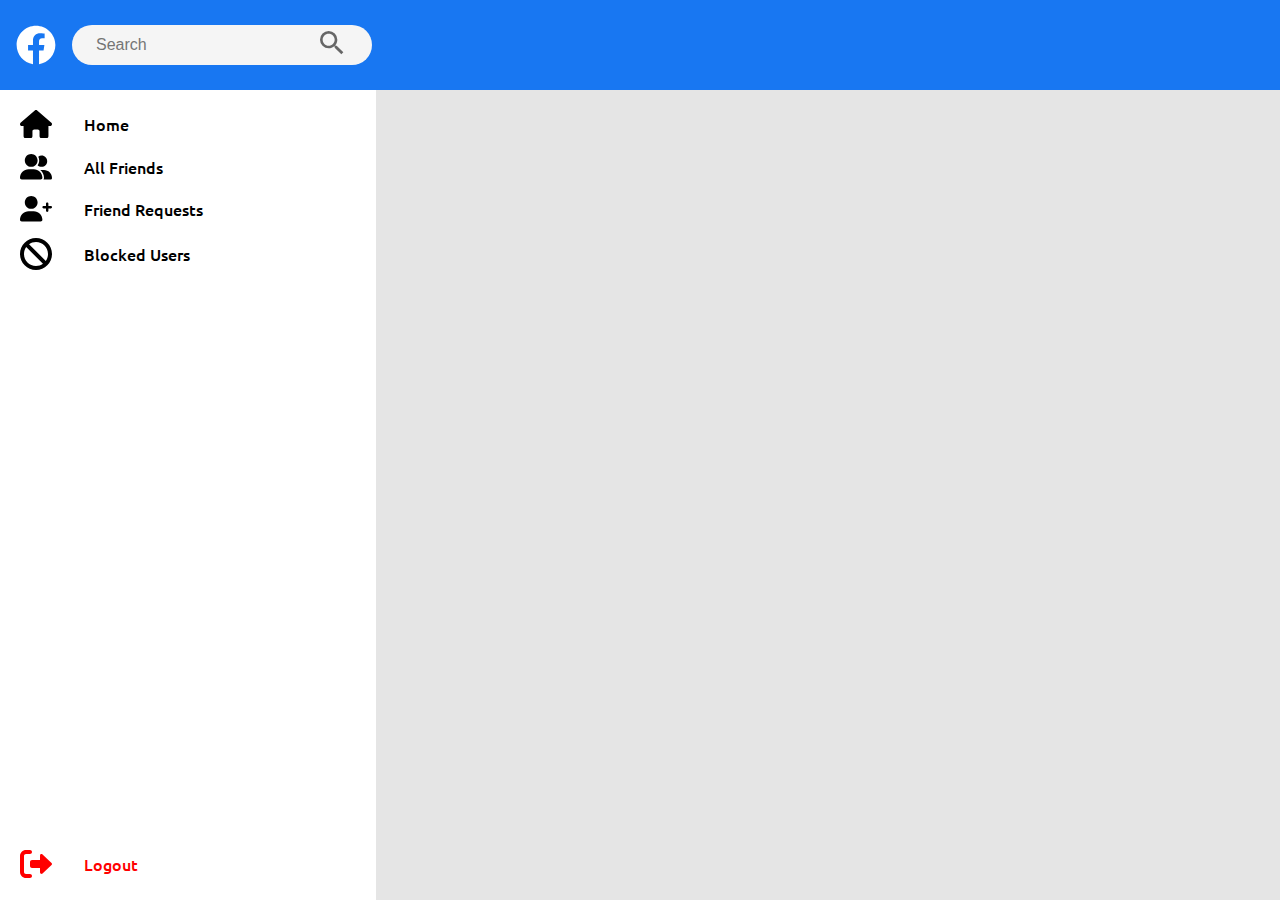
==== commit bd3127eb: "working on posts layout" ====
--- a/index.html
+++ b/index.html
@@ -1,90 +1,93 @@
-<!DOCTYPE html>
-<html lang="en">
-<head>
-    <meta charset="UTF-8">
-    <meta http-equiv="X-UA-Compatible" content="IE=edge">
-    <meta name="viewport" content="width=device-width, initial-scale=1.0">
-    <title>Facebook Clone</title>
-    <link rel="stylesheet" href="CSS/styles.css">
-    <link href="https://fonts.googleapis.com/css2?family=Ubuntu:wght@400;700&display=swap" rel="stylesheet">
-</head>
-<body>
-    
-    <div id="front_page">
-        <div class="maincontainer">
-            <div class="column1">
-                <h1>Faceclone</h1>
-                <h3>Faceclone helps you connect with the people in your life.</h3>
-            </div>
-            <div class="column2">
-                <div id = "loginform">
-                    <input type="text" id="email1" placeholder="Email Address">
-                    <input type="password" id="password1" placeholder="Password"> 
-                    <button type="button" id="signin_button" class="buttons">Log In</button>
-                    <button type="button" id="createaccount_button" class="buttons">Creat New Account</button>
-                </div>
-            </div>
-        </div>
-    </div>
-
-    <div id="signup_form">
-        <div class="container2">
-
-            <div class=" signup_row signup">
-                <h2>Sign Up</h2>
-            </div>
-
-            <div class = "signup_row">
-                <div class = "input">
-                    <input type="text" id = "first_name" placeholder="First Name">
-                </div>
-                <div class = "input">
-                    <input type="text" id = "last_name" placeholder="Last Name">
-                </div>
-            </div>
-            
-            <div class = "signup_row">
-                <div class = "input">
-                    <input type="text" id = "email2" placeholder="Email">
-                </div>
-            </div>
-
-            <div class = "signup_row">
-                <div class = "input">
-                    <input type="text" id = "password2" placeholder="Password">
-                </div>
-            </div>
-
-            <div class = "signup_row">
-                <div class = "input">
-                    <input type="text" id = "dob" placeholder="DD/MM/YYYY">
-                </div>
-            </div>
-
-            <div class = "signup_row">
-                <div class = "input">
-                    <input type="text" id = "country" placeholder="Country">
-                </div>
-                <div class = "input">
-                    <input type="text" id = "city" placeholder="City">    
-                </div>
-                <div class = "input">
-                    <input type="text" id = "street" placeholder="Street">
-                </div>
-            </div>
-
-            <div class = "signup_row">
-                <button type="button" id="signup_button" class="buttons">Sign Up</button>
-                <button type="button" id="close_button" class="buttons">Close</button>
-            </div>
-
-        </div>
-    </div>
-    
-
-    <script src="Javascript/signin.js"></script></body>
-    <script src="Javascript/signup.js"></script></body>
-
-
-</body>
+<!DOCTYPE html>
+<html lang="en">
+
+<head>
+    <meta charset="UTF-8">
+    <meta http-equiv="X-UA-Compatible" content="IE=edge">
+    <meta name="viewport" content="width=device-width, initial-scale=1.0">
+    <title>Document</title>
+    <link href="styles.css" rel="stylesheet">
+    <script src="foo.js"></script>
+    <script src="fetch_functions.js"></script>
+    <script src="user.js"></script>
+</head>
+
+<body>
+
+    <ul class="navbar">
+        <svg xmlns="http://www.w3.org/2000/svg" viewBox="0 0 512 512" class="svg">
+            <!--! Font Awesome Pro 6.0.0 by @fontawesome - https://fontawesome.com License - https://fontawesome.com/license (Commercial License) Copyright 2022 Fonticons, Inc. -->
+            <path
+                d="M504 256C504 119 393 8 256 8S8 119 8 256c0 123.78 90.69 226.38 209.25 245V327.69h-63V256h63v-54.64c0-62.15 37-96.48 93.67-96.48 27.14 0 55.52 4.84 55.52 4.84v61h-31.28c-30.8 0-40.41 19.12-40.41 38.73V256h68.78l-11 71.69h-57.78V501C413.31 482.38 504 379.78 504 256z" />
+        </svg>
+        <div class="wrapper">
+            <div class="searchbar">
+                <input id="searchinput" type="text" placeholder="Search " value="" />
+                <button id="searchsubmit" type="submit">
+                    <svg class="search-icon" viewBox="0 0 24 24">
+                        <path fill="#666666"
+                            d="M9.5,3A6.5,6.5 0 0,1 16,9.5C16,11.11 15.41,12.59 14.44,13.73L14.71,14H15.5L20.5,19L19,20.5L14,15.5V14.71L13.73,14.44C12.59,15.41 11.11,16 9.5,16A6.5,6.5 0 0,1 3,9.5A6.5,6.5 0 0,1 9.5,3M9.5,5C7,5 5,7 5,9.5C5,12 7,14 9.5,14C12,14 14,12 14,9.5C14,7 12,5 9.5,5Z" />
+                    </svg>
+                </button>
+            </div>
+        </div>
+        <div class="name-nav" id="my-name"></div>
+        <img src="" id="profile-picture" class="profile-img">
+    </ul>
+
+    <div class="parent-container">
+        <div class="sidenav">
+            <div class="sidenav-item">
+                <svg xmlns="http://www.w3.org/2000/svg" viewBox="0 0 576 512" class="sidenav-icons">
+                    <!--! Font Awesome Pro 6.0.0 by @fontawesome - https://fontawesome.com License - https://fontawesome.com/license (Commercial License) Copyright 2022 Fonticons, Inc. -->
+                    <path
+                        d="M575.8 255.5C575.8 273.5 560.8 287.6 543.8 287.6H511.8L512.5 447.7C512.5 450.5 512.3 453.1 512 455.8V472C512 494.1 494.1 512 472 512H456C454.9 512 453.8 511.1 452.7 511.9C451.3 511.1 449.9 512 448.5 512H392C369.9 512 352 494.1 352 472V384C352 366.3 337.7 352 320 352H256C238.3 352 224 366.3 224 384V472C224 494.1 206.1 512 184 512H128.1C126.6 512 125.1 511.9 123.6 511.8C122.4 511.9 121.2 512 120 512H104C81.91 512 64 494.1 64 472V360C64 359.1 64.03 358.1 64.09 357.2V287.6H32.05C14.02 287.6 0 273.5 0 255.5C0 246.5 3.004 238.5 10.01 231.5L266.4 8.016C273.4 1.002 281.4 0 288.4 0C295.4 0 303.4 2.004 309.5 7.014L564.8 231.5C572.8 238.5 576.9 246.5 575.8 255.5L575.8 255.5z" />
+                </svg>
+                <a class="sidenav-text" id="home">Home</a>
+            </div>
+            <div class="sidenav-item">
+                <svg xmlns="http://www.w3.org/2000/svg" viewBox="0 0 640 512" class="sidenav-icons">
+                    <!--! Font Awesome Pro 6.0.0 by @fontawesome - https://fontawesome.com License - https://fontawesome.com/license (Commercial License) Copyright 2022 Fonticons, Inc. -->
+                    <path
+                        d="M224 256c70.7 0 128-57.31 128-128S294.7 0 224 0C153.3 0 96 57.31 96 128S153.3 256 224 256zM274.7 304H173.3c-95.73 0-173.3 77.6-173.3 173.3C0 496.5 15.52 512 34.66 512H413.3C432.5 512 448 496.5 448 477.3C448 381.6 370.4 304 274.7 304zM479.1 320h-73.85C451.2 357.7 480 414.1 480 477.3C480 490.1 476.2 501.9 470 512h138C625.7 512 640 497.6 640 479.1C640 391.6 568.4 320 479.1 320zM432 256C493.9 256 544 205.9 544 144S493.9 32 432 32c-25.11 0-48.04 8.555-66.72 22.51C376.8 76.63 384 101.4 384 128c0 35.52-11.93 68.14-31.59 94.71C372.7 243.2 400.8 256 432 256z" />
+                </svg>
+                <a class="sidenav-text" id="allfriends">All Friends</a>
+            </div>
+            <div class="sidenav-item">
+                <svg xmlns="http://www.w3.org/2000/svg" viewBox="0 0 640 512" <svg xmlns="http://www.w3.org/2000/svg"
+                    viewBox="0 0 640 512" class="sidenav-icons">
+                    <!--! Font Awesome Pro 6.0.0 by @fontawesome - https://fontawesome.com License - https://fontawesome.com/license (Commercial License) Copyright 2022 Fonticons, Inc. -->
+                    <path
+                        d="M224 256c70.7 0 128-57.31 128-128S294.7 0 224 0C153.3 0 96 57.31 96 128S153.3 256 224 256zM274.7 304H173.3C77.61 304 0 381.6 0 477.3C0 496.5 15.52 512 34.66 512h378.7C432.5 512 448 496.5 448 477.3C448 381.6 370.4 304 274.7 304zM616 200h-48v-48C568 138.8 557.3 128 544 128s-24 10.75-24 24v48h-48C458.8 200 448 210.8 448 224s10.75 24 24 24h48v48C520 309.3 530.8 320 544 320s24-10.75 24-24v-48h48C629.3 248 640 237.3 640 224S629.3 200 616 200z" />
+                </svg>
+
+                <a class="sidenav-text" id="requests">Friend Requests</a>
+            </div>
+            <div class="sidenav-item">
+                <svg xmlns="http://www.w3.org/2000/svg" viewBox="0 0 512 512" class="sidenav-icons">
+                    <!--! Font Awesome Pro 6.0.0 by @fontawesome - https://fontawesome.com License - https://fontawesome.com/license (Commercial License) Copyright 2022 Fonticons, Inc. -->
+                    <path
+                        d="M512 256C512 397.4 397.4 512 256 512C114.6 512 0 397.4 0 256C0 114.6 114.6 0 256 0C397.4 0 512 114.6 512 256zM99.5 144.8C77.15 176.1 64 214.5 64 256C64 362 149.1 448 256 448C297.5 448 335.9 434.9 367.2 412.5L99.5 144.8zM448 256C448 149.1 362 64 256 64C214.5 64 176.1 77.15 144.8 99.5L412.5 367.2C434.9 335.9 448 297.5 448 256V256z" />
+                </svg>
+                <a class="sidenav-text" id="blocks">Blocked Users</a>
+            </div>
+
+            <div class="logout" class="sidenav-item">
+                <svg xmlns="http://www.w3.org/2000/svg" viewBox="0 0 512 512" class="sidenav-icons">
+                    <!--! Font Awesome Pro 6.0.0 by @fontawesome - https://fontawesome.com License - https://fontawesome.com/license (Commercial License) Copyright 2022 Fonticons, Inc. -->
+                    <path
+                        d="M96 480h64C177.7 480 192 465.7 192 448S177.7 416 160 416H96c-17.67 0-32-14.33-32-32V128c0-17.67 14.33-32 32-32h64C177.7 96 192 81.67 192 64S177.7 32 160 32H96C42.98 32 0 74.98 0 128v256C0 437 42.98 480 96 480zM504.8 238.5l-144.1-136c-6.975-6.578-17.2-8.375-26-4.594c-8.803 3.797-14.51 12.47-14.51 22.05l-.0918 72l-128-.001c-17.69 0-32.02 14.33-32.02 32v64c0 17.67 14.34 32 32.02 32l128 .001l.0918 71.1c0 9.578 5.707 18.25 14.51 22.05c8.803 3.781 19.03 1.984 26-4.594l144.1-136C514.4 264.4 514.4 247.6 504.8 238.5z" />
+                </svg>
+                <a class="sidenav-text" id="logout">Logout</a>
+            </div>
+        </div>
+
+        <div class="second-column" id="column-two">
+
+            <img src="" alt="" id="test">
+
+        </div>
+
+</body>
+
 </html>--- a/styles.css
+++ b/styles.css
@@ -0,0 +1,331 @@
+@import url("https://fonts.googleapis.com/css2?family=Ubuntu&display=swap");
+
+body {
+  all: unset;
+  font-family: Ubuntu, Arial, sans-serif;
+  background-color: #e5e5e5;
+}
+
+a {
+  text-decoration: none;
+  color: black;
+  font-weight: 500;
+  margin-bottom: 1rem;
+}
+
+.navbar {
+  display: flex;
+  flex-direction: row;
+  list-style-type: none;
+  margin: 0;
+  overflow: hidden;
+  background-color: #1877f2;
+  position: fixed;
+  top: 0;
+  width: 100%;
+  height: 10vh;
+  align-items: center;
+  padding-left: 1rem;
+  padding-right: 1rem;
+}
+
+.wrapper {
+  width: 2 0%;
+  max-width: 31.25rem;
+  margin-left: 1rem;
+}
+
+.searchbar {
+  width: 100%;
+  display: flex;
+  flex-direction: row;
+  align-items: center;
+}
+
+#searchinput {
+  width: 100%;
+  height: 2.5rem;
+  background: #f5f5f5;
+  outline: none;
+  border: none;
+  border-radius: 1.625rem;
+  padding: 0 3.5rem 0 1.5rem;
+  font-size: 1rem;
+}
+
+#searchsubmit {
+  all: unset;
+  width: 3.5rem;
+  height: 2.8rem;
+  margin-left: -3.5rem;
+  background: none;
+  border: none;
+  outline: none;
+}
+
+#searchsubmit:hover {
+  cursor: pointer;
+}
+
+.search-icon {
+  width: 2rem;
+  height: 2rem;
+}
+
+.name-nav {
+  font-size: 1.1rem;
+  font-weight: 500;
+  margin-left: auto;
+  margin-right: 1rem;
+  color: white;
+}
+
+.parent-container {
+  display: flex;
+  position: absolute;
+  top: 10vh;
+  right: 0;
+  bottom: 0;
+  left: 0;
+}
+
+li a {
+  display: block;
+  text-align: center;
+  padding: 14px 16px;
+  text-decoration: none;
+}
+
+.sidenav {
+  display: flex;
+  flex-direction: column;
+  flex: 40%;
+  padding: 20px;
+  position: relative;
+  background-color: #ffff;
+}
+
+.second-column {
+  flex: 77%;
+  padding-left: 10%;
+  padding-right: 10%;
+  position: relative;
+  overflow-y: auto;
+  overflow-x: hidden;
+  justify-content: center;
+  align-items: center;
+}
+
+.friend-container {
+  padding: 2% 0 5% 5%;
+  height: 20vh;
+  position: relative;
+  clear: both;
+  border-radius: 20px;
+  margin-bottom: 20px;
+  align-items: center;
+  justify-content: center;
+  background-color: #ffff;
+  flex-wrap: wrap;
+}
+
+.friend-container:first-child {
+  margin-top: 20px;
+}
+
+.status-container {
+  padding: 5% 10% 1% 10%;
+  position: relative;
+  clear: both;
+  border-radius: 20px;
+  margin-bottom: 20px;
+  align-items: center;
+  justify-content: center;
+  text-align: center;
+  background-color: #ffff;
+  flex-wrap: wrap;
+}
+
+.status-container:first-child {
+  margin-top: 20px;
+}
+
+.status-row {
+  margin: 2rem 2rem 2rem 2rem;
+}
+
+.svg {
+  width: 2.5rem;
+  fill: #ffff;
+}
+
+.profile-img {
+  width: 2.5rem;
+  margin-right: 2rem;
+  border-radius: 50%;
+}
+
+.sidenav-icons {
+  width: 2rem;
+  margin-right: 1rem;
+}
+
+.sidenav-item {
+  display: flex;
+  flex-direction: row;
+  margin-bottom: 1rem;
+}
+
+.sidenav-text {
+  margin: auto;
+  margin-left: 1rem;
+  cursor: pointer;
+}
+
+.logout {
+  display: flex;
+  flex-direction: row;
+  margin-top: auto;
+}
+
+.logout > a {
+  cursor: pointer;
+  color: red;
+}
+
+.logout > svg {
+  fill: red;
+}
+
+.button-row {
+  position: absolute;
+  right: 0.5rem;
+  bottom: 1rem;
+}
+
+.accept-btn,
+.unblock-btn,
+.add-btn {
+  width: 8rem;
+  height: 3rem;
+  background-color: #ffff;
+  color: #00cd67;
+  border: 1px solid #00cd67;
+  font-size: 1em;
+  font-weight: lighter;
+  border-radius: 90px;
+  text-decoration: none;
+  outline: none;
+  margin-top: 1rem;
+  margin-right: 0.2rem;
+}
+
+.accept-btn:active,
+.unblock-btn:active,
+.add-btn:active {
+  transform: translateY(-5px);
+}
+
+.accept-btn:hover,
+.unblock-btn:hover,
+.add-btn:hover {
+  color: #fff;
+  background-color: #00cd67;
+  font-size: 1em;
+  font-size: 1em;
+  cursor: pointer;
+  transition: all 400ms ease-out;
+}
+
+.reject-btn,
+.remove-btn,
+.rm-btn {
+  width: 8rem;
+  height: 3rem;
+  color: #fff;
+  background: #ff4d4d;
+  font-size: 1em;
+  font-weight: lighter;
+  border-radius: 90px;
+  text-decoration: none;
+  outline: none;
+  border: none;
+  margin-top: 1rem;
+  margin-right: 1rem;
+}
+
+.reject-btn:active,
+.remove-btn:active,
+.rm-btn:active {
+  transform: translateY(-5px);
+}
+
+.reject-btn:hover,
+.remove-btn:hover,
+.rm-btn:hover {
+  background-color: #ffff;
+  color: #ff4d4d;
+  font-size: 1em;
+  border: 1px solid #ff4d4d;
+  font-size: 1em;
+  cursor: pointer;
+  transition: all 400ms ease-out;
+}
+
+.block-btn {
+  width: 8rem;
+  height: 3rem;
+  background-color: #ffff;
+  color: #ff4d4d;
+  border: 1px solid #ff4d4d;
+  font-size: 1em;
+  font-weight: lighter;
+  border-radius: 90px;
+  text-decoration: none;
+  margin-top: 1rem;
+  margin-right: 0.2rem;
+}
+
+.block-btn:active {
+  transform: translateY(-5px);
+}
+
+.block-btn:hover {
+  background-color: #ff4d4d;
+  color: #ffff;
+  font-size: 1em;
+  border: 1px solid #ffff;
+  font-size: 1em;
+  cursor: pointer;
+  transition: all 400ms ease-out;
+}
+
+.fullname {
+  font-size: 1.5rem;
+}
+
+.friend-img {
+  width: 5rem;
+  margin-right: 1rem;
+  border-radius: 50%;
+}
+
+.friend-row {
+  display: flex;
+  flex-direction: row;
+  align-items: center;
+}
+
+.friend-row-status {
+  display: flex;
+  flex-direction: row;
+  align-items: center;
+  justify-content: center;
+}
+
+.time-row {
+  position: absolute;
+  padding-top: 2rem;
+  right: 2rem;
+  bottom: 0.2rem;
+}
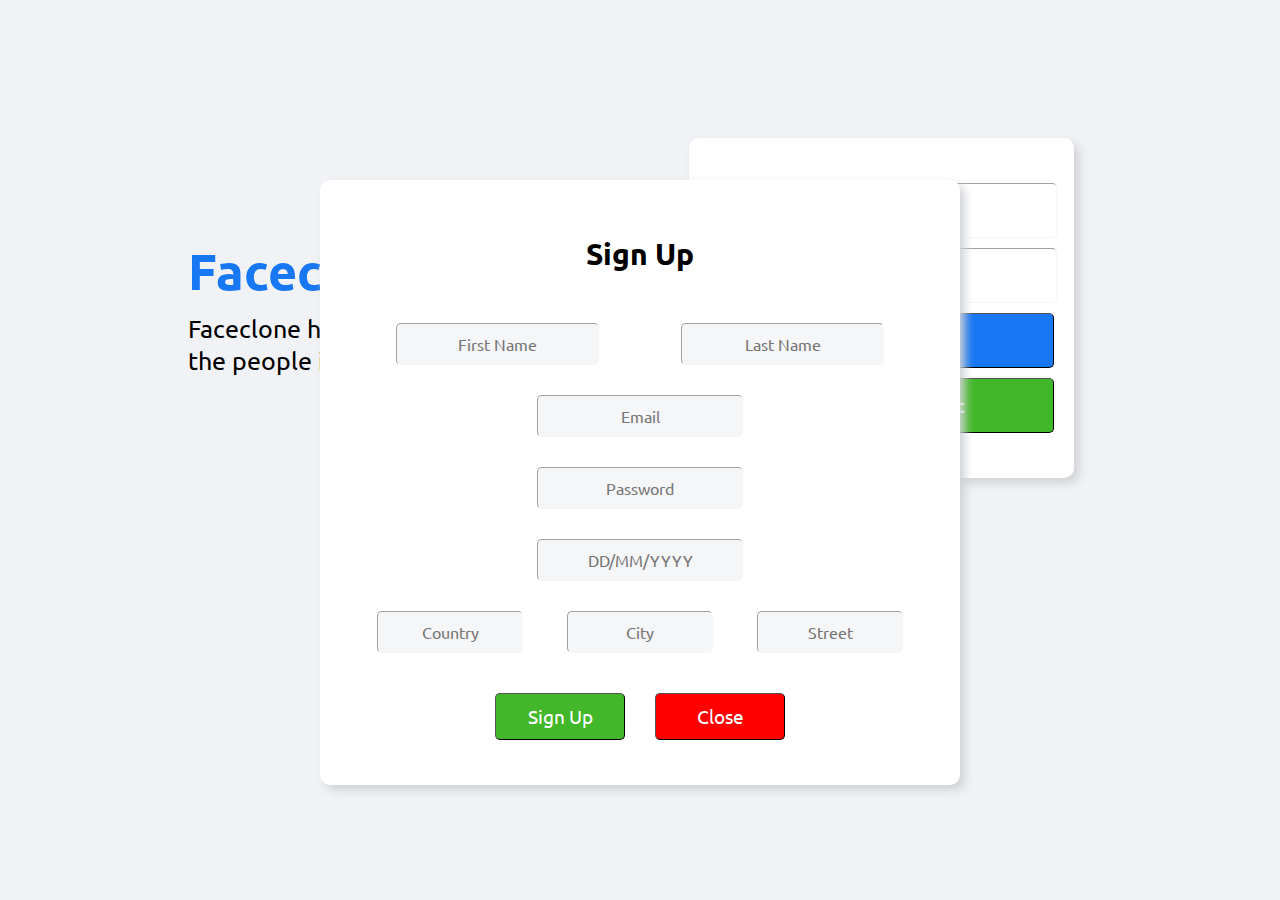
==== commit 16f23869: "Merge pull request #3 from mohammad-moussalli/mohammad" ====
--- a/index.html
+++ b/index.html
@@ -1,93 +1,90 @@
-<!DOCTYPE html>
-<html lang="en">
-
-<head>
-    <meta charset="UTF-8">
-    <meta http-equiv="X-UA-Compatible" content="IE=edge">
-    <meta name="viewport" content="width=device-width, initial-scale=1.0">
-    <title>Document</title>
-    <link href="styles.css" rel="stylesheet">
-    <script src="foo.js"></script>
-    <script src="fetch_functions.js"></script>
-    <script src="user.js"></script>
-</head>
-
-<body>
-
-    <ul class="navbar">
-        <svg xmlns="http://www.w3.org/2000/svg" viewBox="0 0 512 512" class="svg">
-            <!--! Font Awesome Pro 6.0.0 by @fontawesome - https://fontawesome.com License - https://fontawesome.com/license (Commercial License) Copyright 2022 Fonticons, Inc. -->
-            <path
-                d="M504 256C504 119 393 8 256 8S8 119 8 256c0 123.78 90.69 226.38 209.25 245V327.69h-63V256h63v-54.64c0-62.15 37-96.48 93.67-96.48 27.14 0 55.52 4.84 55.52 4.84v61h-31.28c-30.8 0-40.41 19.12-40.41 38.73V256h68.78l-11 71.69h-57.78V501C413.31 482.38 504 379.78 504 256z" />
-        </svg>
-        <div class="wrapper">
-            <div class="searchbar">
-                <input id="searchinput" type="text" placeholder="Search " value="" />
-                <button id="searchsubmit" type="submit">
-                    <svg class="search-icon" viewBox="0 0 24 24">
-                        <path fill="#666666"
-                            d="M9.5,3A6.5,6.5 0 0,1 16,9.5C16,11.11 15.41,12.59 14.44,13.73L14.71,14H15.5L20.5,19L19,20.5L14,15.5V14.71L13.73,14.44C12.59,15.41 11.11,16 9.5,16A6.5,6.5 0 0,1 3,9.5A6.5,6.5 0 0,1 9.5,3M9.5,5C7,5 5,7 5,9.5C5,12 7,14 9.5,14C12,14 14,12 14,9.5C14,7 12,5 9.5,5Z" />
-                    </svg>
-                </button>
-            </div>
-        </div>
-        <div class="name-nav" id="my-name"></div>
-        <img src="" id="profile-picture" class="profile-img">
-    </ul>
-
-    <div class="parent-container">
-        <div class="sidenav">
-            <div class="sidenav-item">
-                <svg xmlns="http://www.w3.org/2000/svg" viewBox="0 0 576 512" class="sidenav-icons">
-                    <!--! Font Awesome Pro 6.0.0 by @fontawesome - https://fontawesome.com License - https://fontawesome.com/license (Commercial License) Copyright 2022 Fonticons, Inc. -->
-                    <path
-                        d="M575.8 255.5C575.8 273.5 560.8 287.6 543.8 287.6H511.8L512.5 447.7C512.5 450.5 512.3 453.1 512 455.8V472C512 494.1 494.1 512 472 512H456C454.9 512 453.8 511.1 452.7 511.9C451.3 511.1 449.9 512 448.5 512H392C369.9 512 352 494.1 352 472V384C352 366.3 337.7 352 320 352H256C238.3 352 224 366.3 224 384V472C224 494.1 206.1 512 184 512H128.1C126.6 512 125.1 511.9 123.6 511.8C122.4 511.9 121.2 512 120 512H104C81.91 512 64 494.1 64 472V360C64 359.1 64.03 358.1 64.09 357.2V287.6H32.05C14.02 287.6 0 273.5 0 255.5C0 246.5 3.004 238.5 10.01 231.5L266.4 8.016C273.4 1.002 281.4 0 288.4 0C295.4 0 303.4 2.004 309.5 7.014L564.8 231.5C572.8 238.5 576.9 246.5 575.8 255.5L575.8 255.5z" />
-                </svg>
-                <a class="sidenav-text" id="home">Home</a>
-            </div>
-            <div class="sidenav-item">
-                <svg xmlns="http://www.w3.org/2000/svg" viewBox="0 0 640 512" class="sidenav-icons">
-                    <!--! Font Awesome Pro 6.0.0 by @fontawesome - https://fontawesome.com License - https://fontawesome.com/license (Commercial License) Copyright 2022 Fonticons, Inc. -->
-                    <path
-                        d="M224 256c70.7 0 128-57.31 128-128S294.7 0 224 0C153.3 0 96 57.31 96 128S153.3 256 224 256zM274.7 304H173.3c-95.73 0-173.3 77.6-173.3 173.3C0 496.5 15.52 512 34.66 512H413.3C432.5 512 448 496.5 448 477.3C448 381.6 370.4 304 274.7 304zM479.1 320h-73.85C451.2 357.7 480 414.1 480 477.3C480 490.1 476.2 501.9 470 512h138C625.7 512 640 497.6 640 479.1C640 391.6 568.4 320 479.1 320zM432 256C493.9 256 544 205.9 544 144S493.9 32 432 32c-25.11 0-48.04 8.555-66.72 22.51C376.8 76.63 384 101.4 384 128c0 35.52-11.93 68.14-31.59 94.71C372.7 243.2 400.8 256 432 256z" />
-                </svg>
-                <a class="sidenav-text" id="allfriends">All Friends</a>
-            </div>
-            <div class="sidenav-item">
-                <svg xmlns="http://www.w3.org/2000/svg" viewBox="0 0 640 512" <svg xmlns="http://www.w3.org/2000/svg"
-                    viewBox="0 0 640 512" class="sidenav-icons">
-                    <!--! Font Awesome Pro 6.0.0 by @fontawesome - https://fontawesome.com License - https://fontawesome.com/license (Commercial License) Copyright 2022 Fonticons, Inc. -->
-                    <path
-                        d="M224 256c70.7 0 128-57.31 128-128S294.7 0 224 0C153.3 0 96 57.31 96 128S153.3 256 224 256zM274.7 304H173.3C77.61 304 0 381.6 0 477.3C0 496.5 15.52 512 34.66 512h378.7C432.5 512 448 496.5 448 477.3C448 381.6 370.4 304 274.7 304zM616 200h-48v-48C568 138.8 557.3 128 544 128s-24 10.75-24 24v48h-48C458.8 200 448 210.8 448 224s10.75 24 24 24h48v48C520 309.3 530.8 320 544 320s24-10.75 24-24v-48h48C629.3 248 640 237.3 640 224S629.3 200 616 200z" />
-                </svg>
-
-                <a class="sidenav-text" id="requests">Friend Requests</a>
-            </div>
-            <div class="sidenav-item">
-                <svg xmlns="http://www.w3.org/2000/svg" viewBox="0 0 512 512" class="sidenav-icons">
-                    <!--! Font Awesome Pro 6.0.0 by @fontawesome - https://fontawesome.com License - https://fontawesome.com/license (Commercial License) Copyright 2022 Fonticons, Inc. -->
-                    <path
-                        d="M512 256C512 397.4 397.4 512 256 512C114.6 512 0 397.4 0 256C0 114.6 114.6 0 256 0C397.4 0 512 114.6 512 256zM99.5 144.8C77.15 176.1 64 214.5 64 256C64 362 149.1 448 256 448C297.5 448 335.9 434.9 367.2 412.5L99.5 144.8zM448 256C448 149.1 362 64 256 64C214.5 64 176.1 77.15 144.8 99.5L412.5 367.2C434.9 335.9 448 297.5 448 256V256z" />
-                </svg>
-                <a class="sidenav-text" id="blocks">Blocked Users</a>
-            </div>
-
-            <div class="logout" class="sidenav-item">
-                <svg xmlns="http://www.w3.org/2000/svg" viewBox="0 0 512 512" class="sidenav-icons">
-                    <!--! Font Awesome Pro 6.0.0 by @fontawesome - https://fontawesome.com License - https://fontawesome.com/license (Commercial License) Copyright 2022 Fonticons, Inc. -->
-                    <path
-                        d="M96 480h64C177.7 480 192 465.7 192 448S177.7 416 160 416H96c-17.67 0-32-14.33-32-32V128c0-17.67 14.33-32 32-32h64C177.7 96 192 81.67 192 64S177.7 32 160 32H96C42.98 32 0 74.98 0 128v256C0 437 42.98 480 96 480zM504.8 238.5l-144.1-136c-6.975-6.578-17.2-8.375-26-4.594c-8.803 3.797-14.51 12.47-14.51 22.05l-.0918 72l-128-.001c-17.69 0-32.02 14.33-32.02 32v64c0 17.67 14.34 32 32.02 32l128 .001l.0918 71.1c0 9.578 5.707 18.25 14.51 22.05c8.803 3.781 19.03 1.984 26-4.594l144.1-136C514.4 264.4 514.4 247.6 504.8 238.5z" />
-                </svg>
-                <a class="sidenav-text" id="logout">Logout</a>
-            </div>
-        </div>
-
-        <div class="second-column" id="column-two">
-
-            <img src="" alt="" id="test">
-
-        </div>
-
-</body>
-
+<!DOCTYPE html>
+<html lang="en">
+<head>
+    <meta charset="UTF-8">
+    <meta http-equiv="X-UA-Compatible" content="IE=edge">
+    <meta name="viewport" content="width=device-width, initial-scale=1.0">
+    <title>Facebook Clone</title>
+    <link rel="stylesheet" href="CSS/styles.css">
+    <link href="https://fonts.googleapis.com/css2?family=Ubuntu:wght@400;700&display=swap" rel="stylesheet">
+</head>
+<body>
+    
+    <div id="front_page">
+        <div class="maincontainer">
+            <div class="column1">
+                <h1>Faceclone</h1>
+                <h3>Faceclone helps you connect with the people in your life.</h3>
+            </div>
+            <div class="column2">
+                <div id = "loginform">
+                    <input type="text" id="email1" placeholder="Email Address">
+                    <input type="password" id="password1" placeholder="Password"> 
+                    <button type="button" id="signin_button" class="buttons">Log In</button>
+                    <button type="button" id="createaccount_button" class="buttons">Creat New Account</button>
+                </div>
+            </div>
+        </div>
+    </div>
+
+    <div id="signup_form">
+        <div class="container2">
+
+            <div class=" signup_row signup">
+                <h2>Sign Up</h2>
+            </div>
+
+            <div class = "signup_row">
+                <div class = "input">
+                    <input type="text" id = "first_name" placeholder="First Name">
+                </div>
+                <div class = "input">
+                    <input type="text" id = "last_name" placeholder="Last Name">
+                </div>
+            </div>
+            
+            <div class = "signup_row">
+                <div class = "input">
+                    <input type="text" id = "email2" placeholder="Email">
+                </div>
+            </div>
+
+            <div class = "signup_row">
+                <div class = "input">
+                    <input type="text" id = "password2" placeholder="Password">
+                </div>
+            </div>
+
+            <div class = "signup_row">
+                <div class = "input">
+                    <input type="text" id = "dob" placeholder="DD/MM/YYYY">
+                </div>
+            </div>
+
+            <div class = "signup_row">
+                <div class = "input">
+                    <input type="text" id = "country" placeholder="Country">
+                </div>
+                <div class = "input">
+                    <input type="text" id = "city" placeholder="City">    
+                </div>
+                <div class = "input">
+                    <input type="text" id = "street" placeholder="Street">
+                </div>
+            </div>
+
+            <div class = "signup_row">
+                <button type="button" id="signup_button" class="buttons">Sign Up</button>
+                <button type="button" id="close_button" class="buttons">Close</button>
+            </div>
+
+        </div>
+    </div>
+    
+
+    <script src="Javascript/signin.js"></script></body>
+    <script src="Javascript/signup.js"></script></body>
+
+
+</body>
 </html>--- a/CSS/styles.css
+++ b/CSS/styles.css
@@ -0,0 +1,320 @@
+body{
+    background-color: #f0f2f5;
+    padding-bottom: 112px;
+    padding-top: 50px;
+    z-index: 1;
+
+}
+
+.maincontainer{
+    display: flex;
+    align-items: center;
+    justify-content: center;
+}
+
+.column1{
+    display: flex;
+    justify-content: center;
+    flex-direction: column;
+    width: 50%;
+    min-height: 500px;
+    margin: 0px 50px 0px 200px;
+}
+
+.column2{
+    display: flex;
+    justify-content: center;
+    flex-direction: column;
+    align-items: center;
+    width: 50%;
+    text-align: center;
+    min-height: 100%;
+    margin: 0px 200px 0px 0px;
+
+}
+
+h1{
+    color: #1877f2;
+    font-family: Ubuntu;
+    font-weight: 700;
+    font-size: 50px;
+    margin:5px;
+}
+
+h3{
+    font-family: Ubuntu;
+    font-weight: 400;
+    font-size: 25px;
+    margin: 5px;
+}
+
+h2{
+    font-family: Ubuntu;
+    font-weight: 700;
+    font-size: 30px;
+}
+
+#loginform{
+    display: flex;
+    flex-direction: column;
+    justify-content: center;
+    align-items: center;
+    background-color: white;
+    padding: 20px;
+    border-radius: 10px;
+    width: 350px;
+    min-height: 300px;
+    box-shadow: 5px 5px 10px #d0d2d5;
+}
+
+#createaccount_button{
+    background-color: #42b72a;
+    color: white;
+    border-radius: 5px;
+    border-width: 1px;
+    margin: 5px;
+    width: 100%;
+    padding: 14px 20px;
+    font-family: Ubuntu;
+    font-size: larger;
+    font-weight: 400;
+}
+
+#createaccount_button:hover{
+    background-color: #3eac28;
+}
+
+#signin_button{
+    background-color: #1877f2;
+    color: white;
+    border-radius: 5px;
+    border-width: 1px;
+    margin: 5px;
+    width: 100%;
+    padding: 14px 20px;
+    font-family: Ubuntu;
+    font-size: larger;
+    font-weight: 400;
+}
+
+#signin_button:hover{
+    background-color: #186bd8;
+}
+
+#email1{
+    border-radius: 5px;
+    border-color: #f5f5f5;
+    border-width: 1px;
+    margin: 5px;
+    width: 90%;
+    padding: 14px 20px;
+    font-family: Ubuntu;
+    font-size: larger;
+    background-color: white !important;
+}
+
+#email1:hover {
+    border-color: #1773e9;
+}
+
+#password1{
+    border-radius: 5px;
+    border-color: #f5f5f5;
+    border-width: 1px;
+    margin: 5px;
+    width: 90%;
+    padding: 14px 20px;
+    font-family: Ubuntu;
+    font-size: larger;
+    text-align: center;
+}
+
+#password1:hover{
+    border-color: #1773e9;
+}
+
+input[type=text] {
+    border-radius: 5px;
+    border-color: #f5f5f5;
+    border-width: 1px;
+    margin: 5px;
+    width: 60%;
+    padding: 10px 15px;
+    font-family: Ubuntu;
+    font-size: medium; 
+    background-color: #f5f6f7;
+    text-align: center; 
+}
+
+#signup_form{
+    display: flex;
+    flex-direction: column;
+    justify-content: center;
+    align-items: center;
+    background-color: white;
+    padding: 20px;
+    border-radius: 10px;
+    width: 600px;
+    min-height: 300px;
+    box-shadow: 5px 5px 10px #d0d2d5;
+    z-index: 2;
+    position: absolute;
+    top: 20%;
+    left: 25%;
+    opacity: 1 !important;
+}
+
+.signup_row{
+    display: flex;
+    align-content: space-around;
+    margin: 10px 15px;
+}
+
+#first_name{
+}
+#last_name{
+}
+#email2{
+}
+#password2{
+}
+#dob{
+}
+#country{
+}
+#city{
+}
+#street{
+}
+.input{
+}
+
+#signup_button{
+    background-color: #42b72a;
+    color: white;
+    border-radius: 5px;
+    border-width: 1px;
+    margin: 15px;
+    width: 130px;
+    padding: 10px 20px;
+    font-family: Ubuntu;
+    font-size: larger;
+    font-weight: 400;
+}
+
+#signup_button:hover{
+    background-color: #3eac28;
+}
+
+#close_button{
+    background-color: red;
+    color: white;
+    border-radius: 5px;
+    border-width: 1px;
+    margin: 15px;
+    width: 130px;
+    padding: 0px 20px;
+    font-family: Ubuntu;
+    font-size: larger;
+    font-weight: 400;
+}
+
+#close_button:hover{
+    background-color: #d70000;
+}
+
+.input {
+    display: flex;
+    justify-content: center;
+}
+
+.container2{
+    display: flex;
+    flex-direction: column;
+    align-items: center;
+}
+
+.signup{
+    
+}
+
+@media only screen and (max-width:1300px){
+
+    .column1{
+        margin: 0px 50px 0px 175px;
+    }
+    
+    .column2{
+        margin: 0px 175px 0px 0px;
+    }
+    #loginform{
+        width: 345px;
+    }
+}
+
+@media only screen and (max-width:1200px){
+
+    .column1{
+        margin: 0px 50px 0px 150px;
+    }
+    
+    .column2{
+        margin: 0px 150px 0px 0px;
+    }
+
+    #loginform{
+        width: 340px;
+    }
+}
+@media only screen and (max-width:1100px){
+
+    .column1{
+        margin: 0px 50px 0px 125px;
+    }
+    
+    .column2{
+        margin: 0px 125px 0px 0px;
+    }
+
+    #loginform{
+        width: 335px;
+    }
+}
+@media only screen and (max-width:1000px){
+
+    .column1{
+        margin: 0px 50px 0px 100px;
+    }
+    
+    .column2{
+        margin: 0px 100px 0px 0px;
+    }
+
+    #loginform{
+        width: 330px;
+    }
+}
+
+@media only screen and (max-width:900px){
+
+    .maincontainer{
+        flex-direction: column;
+        align-content: center;
+        justify-content: center;
+    }
+    .column1{
+        margin: 0px;
+        text-align: center;
+        justify-content: start;
+        width: 70%;
+        min-height: auto;
+    }
+    .column2{
+        margin: 0px;
+    }
+
+    #loginform{
+    width: 500px;
+    margin-top: 50px;
+    }
+}